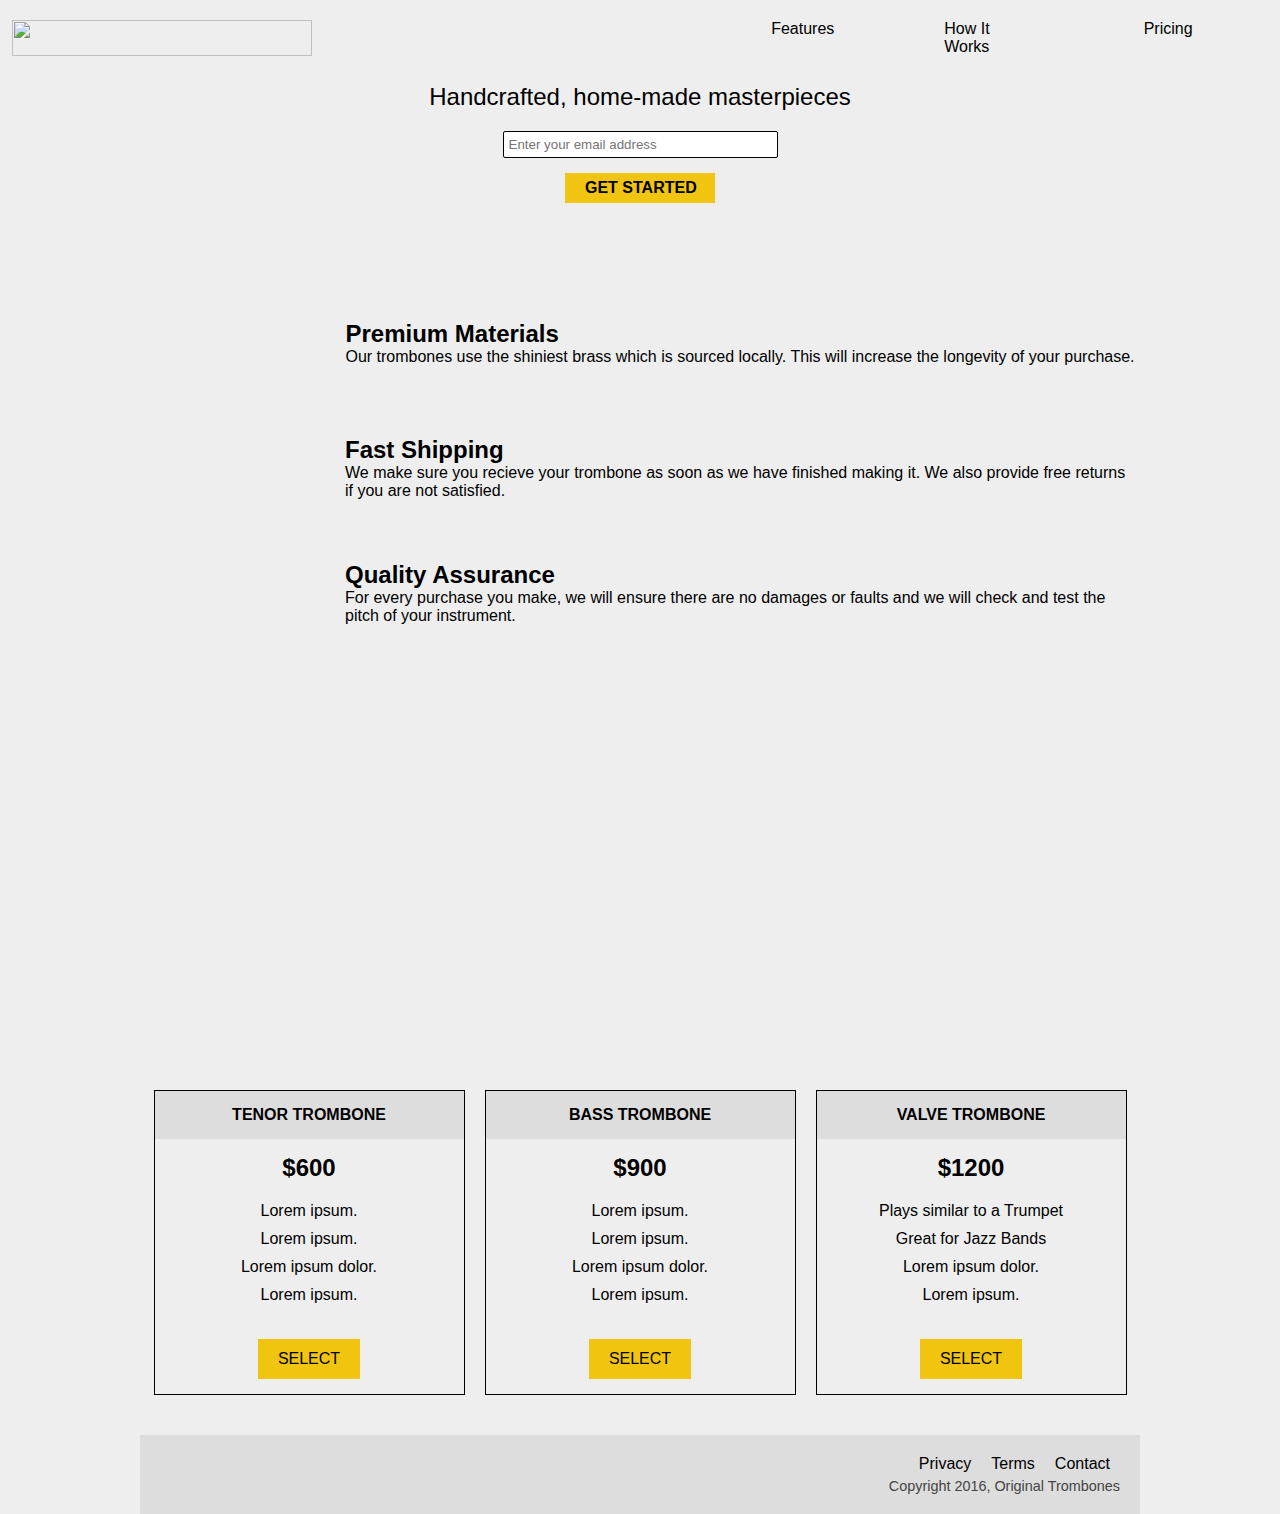
==== Product-Landing-Webpage/index.html @ f232ead6 "Update some exercise solution" ====
<!DOCTYPE html>
<html lang="en">
<head>
    <meta charset="UTF-8">
    <meta http-equiv="X-UA-Compatible" content="IE=edge">
    <meta name="viewport" content="width=device-width, initial-scale=1.0">
    <title>Product Landing Page</title>
    <link rel="stylesheet" href="/Product-Landing-Webpage/assets/css/styles.css">
    <link
    rel="stylesheet"
    href="https://use.fontawesome.com/releases/v5.8.1/css/all.css"
    integrity="sha384-50oBUHEmvpQ+1lW4y57PTFmhCaXp0ML5d60M1M7uH2+nqUivzIebhndOJK28anvf"
    crossorigin="anonymous"
    />
</head>
<body>
    <header id="header">
        <nav id="nav-bar">
            <div class="logo">
                <img src="https://cdn.freecodecamp.org/testable-projects-fcc/images/product-landing-page-logo.png" alt="" id="header-img">
            </div>
            <a href="#features" class="nav-link">Features</a>
            <a href="#how-it-works" class="nav-link">How It Works</a>
            <a href="#pricing" class="nav-link">Pricing</a>
        </nav>
    </header>
    <main>
        <section id="start__area">
            <h2 class="start__area--title">Handcrafted, home-made masterpieces</h2>
            <form action="https://www.freecodecamp.com/email-submit" id="form">
                <input type="email" id="email" name="email" placeholder="Enter your email address" class="start__area--input">
                <input type="submit" id="submit" value="Get started" class="start__area--submit">
            </form>
        </section>
        <div class="container">
            <section class="container__intro" id="features">
                <div class="container__intro--content">
                    <div class="container__intro--icon">
                        <i class="fa fa-3x fa-fire"></i>
                    </div>
                    <div class="container__intro--text">
                        <div class="intro__text--title">
                            <h2>Premium Materials</h2>
                        </div>
                        <div class="intro__text--paragraph">
                            <p>Our trombones use the shiniest brass which is sourced locally. This will increase the longevity of your purchase.             </p>
                        </div>
                    </div>
                </div>
                <div class="container__intro--content">
                    <div class="container__intro--icon">
                        <i class="fa fa-3x fa-fire"></i>
                    </div>
                    <div class="container__intro--text">
                        <div class="intro__text--title">
                            <h2>Fast Shipping</h2>
                        </div>
                        <div class="intro__text--paragraph">
                            <p>We make sure you recieve your trombone as soon as we have finished making it. We also provide free returns if you are not satisfied.</p>
                        </div>
                    </div>
                </div>
                <div class="container__intro--content">
                    <div class="container__intro--icon">
                        <i class="fa fa-3x fa-fire"></i>
                    </div>
                    <div class="container__intro--text">
                        <div class="intro__text--title">
                            <h2>Quality Assurance</h2>
                        </div>
                        <div class="intro__text--paragraph">
                            <p>For every purchase you make, we will ensure there are no damages or faults and we will check and test the pitch of your instrument.</p>
                        </div>
                    </div>
                </div>
            </section>
            <section class="container__video" id="how-it-works">
                <iframe id="video" width="560" height="315" src="https://www.youtube.com/embed/y8Yv4pnO7qc" title="Roman Carnival Overture Op. 9 for Five Trombones" frameborder="0" allow="accelerometer; autoplay; clipboard-write; encrypted-media; gyroscope; picture-in-picture; web-share" allowfullscreen></iframe>
            </section>
            <section class="container__price" id="pricing">
                <div class="container__price--content">
                    <div class="price__content--title">Tenor trombone</div>
                    <div class="price__content--price">$600</div>
                    <ul class="price__content--subtitle">
                        <li class="price__content--list">Lorem ipsum.</li>
                        <li class="price__content--list">Lorem ipsum.</li>
                        <li class="price__content--list">Lorem ipsum dolor.</li>
                        <li class="price__content--list">Lorem ipsum.</li>
                    </ul>
                    <button class="price__content--button">Select</button>
                </div>
                <div class="container__price--content">
                    <div class="price__content--title">BASS TROMBONE</div>
                    <div class="price__content--price">$900</div>
                    <ul class="price__content--subtitle">
                        <li class="price__content--list">Lorem ipsum.</li>
                        <li class="price__content--list">Lorem ipsum.</li>
                        <li class="price__content--list">Lorem ipsum dolor.</li>
                        <li class="price__content--list">Lorem ipsum.</li>
                    </ul>
                    <button class="price__content--button">Select</button>
                </div>
                <div class="container__price--content">
                    <div class="price__content--title">VALVE TROMBONE</div>
                    <div class="price__content--price">$1200</div>
                    <ul class="price__content--subtitle">
                        <li class="price__content--list">Plays similar to a Trumpet</li>
                        <li class="price__content--list">Great for Jazz Bands</li>
                        <li class="price__content--list">Lorem ipsum dolor.</li>
                        <li class="price__content--list">Lorem ipsum.</li>
                    </ul>
                    <button class="price__content--button">Select</button>
                </div>
            </section>
        </div>
    </main>
    <footer id="#footer">
        <ul class="footer__list">
            <li><a href="">Privacy</a></li>
            <li><a href="">Terms</a></li>
            <li><a href="">Contact</a></li>
        </ul>
        <span class="footer__span">Copyright 2016, Original Trombones</span>
    </footer>
</body>
</html>
---- Product-Landing-Webpage/assets/css/styles.css ----
*, ::before, ::after{
    margin: 0;
    padding: 0;
    color: black;
    text-decoration: none;
    box-sizing: border-box;
    background-color: #eee;
    font-family: "Lato", sans-serif;
}

.fa, .far, .fas {
    font-family: "Font Awesome 5 Free";
}
@media (min-width: 600px) {
    header{
        top: 0;
        right: 20px;
        width: 100%;
        padding: 0 20px;
        min-height: 75px;
        display: flex;
        position: fixed;
        align-items: center;
        justify-content: center;
    }   
}
header .logo{
    width: 60vw;
}

header .logo img{
    width: 100%;
    height: 100%;
    max-width: 300px;
    margin-left: 20px;
    display: flex;
    text-align: center;
    align-items: center;
    justify-content: center;
}

header #nav-bar{
    display: flex;
    font-weight: 400;
    position: fixed;
}

header #nav-bar .nav-link{
    padding: 0 55px;
}

main #start__area{
    display: flex;
    height: 200px;
    margin-top: 50px;
    text-align: center;
    align-items: center;
    flex-direction: column;
    justify-content: center;
}

main #start__area .start__area--title{
    font-weight: 540;
    margin-bottom: 20px;
    word-wrap: break-word;
}

main #start__area #form .start__area--input{
    width: 275px;
    padding: 5px;
    display: block;
    border-radius: 2px;
    background-color: #fff;
    border: 1px solid black;
}

main #start__area #form .start__area--submit{
    border: none;
    width: 150px;
    height: 30px;
    margin: 15px 0;
    font-size: 1rem;
    padding: 0 20px;
    font-weight: 900;
    display: inline-block;
    text-transform: uppercase;
    background-color: #f1c40f;
}

main #start__area #form .start__area--submit:hover{
    background-color: orange;
    transition: background-color 1s;
}

main .container{
    width: 1000px;
    margin-left: auto;
    margin-right: auto;
}

main .container .container__intro{
    width: 100%;
    margin-top: 30px;
}

main .container .container__intro .container__intro--content{
    height: 125px;
    display: flex;
    align-items: center;
    flex-direction: row;
    justify-content: center;
}

main .container .container__intro .container__intro--content .container__intro--icon{
    width: 200px;
    height: 100%;
    display: flex;
    align-items: center;
    justify-content: center;
}

main .container .container__intro .container__intro--content .container__intro--text{
    display: flex;
    max-width: 790px;
    text-align: left;
    align-items: start;
    justify-content: start;
    flex-direction: column;
}

main .container .container__intro .container__intro--content .container__intro--text .intro__text--title{
    font-size: 16px;
}

main .container .container__intro .container__intro--content .container__intro--text .intro__text--title h2{
    font-weight: 600;
}

main .container .container__video{
    display: flex;
    margin-top: 50px;
    align-items: center;
    justify-content: center;
}

main .container__price{
    display: flex;
    margin-top: 60px;
    flex-direction: row;
    justify-content: center;
}

main .container__price .container__price--content{
    margin: 10px;
    width: 311px;
    display: flex;
    align-items: center;
    flex-direction: column;
    justify-content: center;
    border: 1px solid black;
}

main .container__price .container__price--content .price__content--title{
    width: 100%;
    padding: 15px 0;
    font-weight: 700;
    text-align: center;
    background-color: #ddd;
    text-transform: uppercase;
}

main .container__price .container__price--content .price__content--price{
    font-size: 24px;
    margin-top: 15px;
    font-weight: 700;
    text-align: center;
}

main .container__price .container__price--content .price__content--subtitle{
    margin: 15px 0;
    text-align: center;
    list-style-type: none;
}

main .container__price .container__price--content .price__content--subtitle > li{
    padding: 5px 0; 
}

main .container__price .container__price--content .price__content--button{
    border: 0;
    height: 40px;
    margin: 15px 0;
    padding: 0 20px;
    font-size: 16px;
    font-weight: 400;
    text-transform: uppercase;
    background-color: #f1c40f;
}

footer{
    width: 1000px;
    padding: 20px;
    margin-top: 30px;
    margin-left: auto;
    margin-right: auto;
    background-color: #ddd;
}

footer .footer__list{
    display: flex;
    align-items: center;
    justify-content: end;
    list-style-type: none;
    background-color: #ddd;

}
footer .footer__list > li{
    padding: 0 10px;
    background-color: #ddd;
}

footer .footer__list > li>a{
    background-color: #ddd;
}

footer .footer__span{
    display: flex;
    color: #444;
    margin-top: 5px;
    font-size: 14.4px;
    align-items: center;
    justify-content: end;
    background-color: #ddd;
}
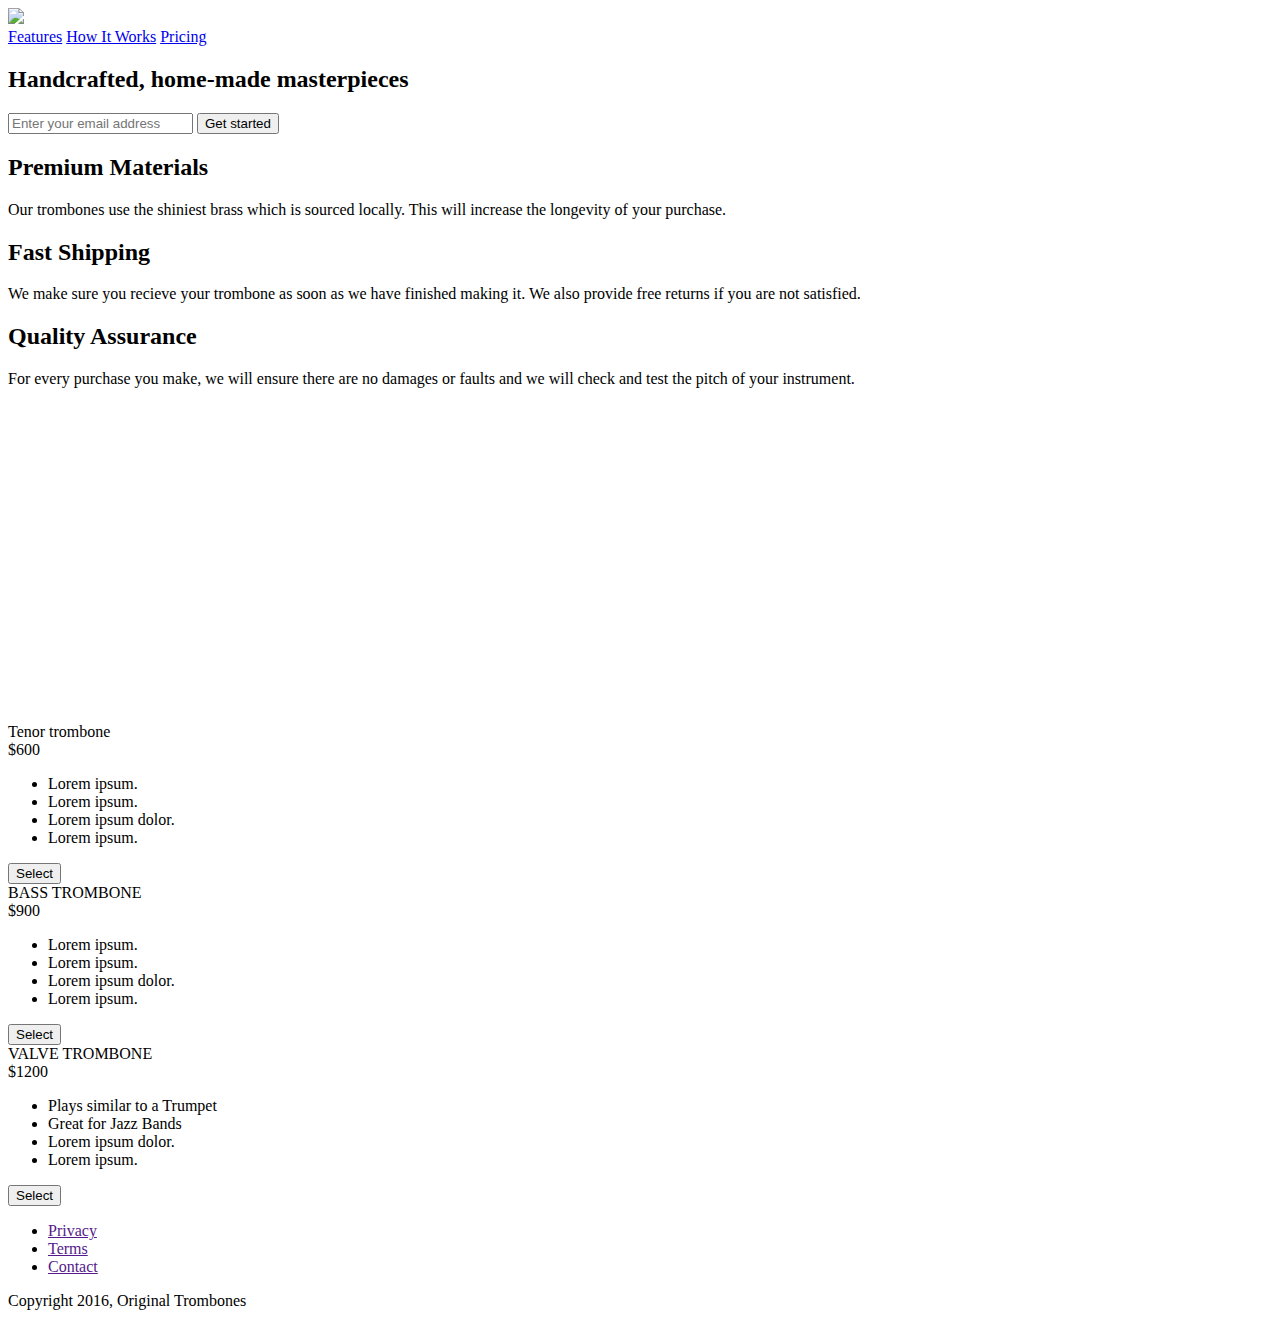
==== commit a3e07c6d: "Fix some bug" ====
--- a/Product-Landing-Webpage/index.html
+++ b/Product-Landing-Webpage/index.html
@@ -1,115 +1,119 @@
 <!DOCTYPE html>
 <html lang="en">
+
 <head>
     <meta charset="UTF-8">
     <meta http-equiv="X-UA-Compatible" content="IE=edge">
     <meta name="viewport" content="width=device-width, initial-scale=1.0">
     <title>Product Landing Page</title>
-    <link rel="stylesheet" href="/Product-Landing-Webpage/assets/css/styles.css">
-    <link
-    rel="stylesheet"
-    href="https://use.fontawesome.com/releases/v5.8.1/css/all.css"
-    integrity="sha384-50oBUHEmvpQ+1lW4y57PTFmhCaXp0ML5d60M1M7uH2+nqUivzIebhndOJK28anvf"
-    crossorigin="anonymous"
-    />
+    <link rel="stylesheet" href="/assets/css/styles.css">
+    <script src="https://kit.fontawesome.com/d8ded057c6.js" crossorigin="anonymous"></script>
 </head>
+
 <body>
     <header id="header">
-        <nav id="nav-bar">
-            <div class="logo">
-                <img src="https://cdn.freecodecamp.org/testable-projects-fcc/images/product-landing-page-logo.png" alt="" id="header-img">
+        <nav id="header__navbar">
+            <div class="header__navbar-logo">
+                <img src="https://cdn.freecodecamp.org/testable-projects-fcc/images/product-landing-page-logo.png">
             </div>
-            <a href="#features" class="nav-link">Features</a>
-            <a href="#how-it-works" class="nav-link">How It Works</a>
-            <a href="#pricing" class="nav-link">Pricing</a>
+            <a href="#features" class="header__navbar-link">Features</a>
+            <a href="#how-it-works" class="header__navbar-link">How It Works</a>
+            <a href="#pricing" class="header__navbar-link">Pricing</a>
         </nav>
     </header>
     <main>
         <section id="start__area">
-            <h2 class="start__area--title">Handcrafted, home-made masterpieces</h2>
+            <h2 class="start__area-title">Handcrafted, home-made masterpieces</h2>
             <form action="https://www.freecodecamp.com/email-submit" id="form">
-                <input type="email" id="email" name="email" placeholder="Enter your email address" class="start__area--input">
-                <input type="submit" id="submit" value="Get started" class="start__area--submit">
+                <input type="email" id="email" name="email" placeholder="Enter your email address"
+                    class="start__area-input">
+                <input type="submit" id="submit" value="Get started" class="start__area-submit">
             </form>
         </section>
         <div class="container">
             <section class="container__intro" id="features">
-                <div class="container__intro--content">
-                    <div class="container__intro--icon">
-                        <i class="fa fa-3x fa-fire"></i>
+                <div class="container__intro-content">
+                    <div class="container__intro-icon">
+                        <i class="fa-solid fa-3x fa-fire-flame-curved"></i>
                     </div>
-                    <div class="container__intro--text">
-                        <div class="intro__text--title">
+                    <div class="container__intro-text">
+                        <div class="container__intro-title">
                             <h2>Premium Materials</h2>
                         </div>
-                        <div class="intro__text--paragraph">
-                            <p>Our trombones use the shiniest brass which is sourced locally. This will increase the longevity of your purchase.             </p>
+                        <div class="container__intro-paragraph">
+                            <p>Our trombones use the shiniest brass which is sourced locally. This will increase the
+                                longevity of your purchase. </p>
                         </div>
                     </div>
                 </div>
-                <div class="container__intro--content">
-                    <div class="container__intro--icon">
-                        <i class="fa fa-3x fa-fire"></i>
+                <div class="container__intro-content">
+                    <div class="container__intro-icon">
+                        <i class="fa-solid fa-3x fa-truck"></i>
                     </div>
-                    <div class="container__intro--text">
-                        <div class="intro__text--title">
+                    <div class="container__intro-text">
+                        <div class="container__intro-title">
                             <h2>Fast Shipping</h2>
                         </div>
-                        <div class="intro__text--paragraph">
-                            <p>We make sure you recieve your trombone as soon as we have finished making it. We also provide free returns if you are not satisfied.</p>
+                        <div class="container__intro-paragraph">
+                            <p>We make sure you recieve your trombone as soon as we have finished making it. We also
+                                provide free returns if you are not satisfied.</p>
                         </div>
                     </div>
                 </div>
-                <div class="container__intro--content">
-                    <div class="container__intro--icon">
-                        <i class="fa fa-3x fa-fire"></i>
+                <div class="container__intro-content">
+                    <div class="container__intro-icon">
+                        <i class="fa-solid fa-3x fa-battery-full"></i>
                     </div>
-                    <div class="container__intro--text">
-                        <div class="intro__text--title">
+                    <div class="container__intro-text">
+                        <div class="container__intro-title">
                             <h2>Quality Assurance</h2>
                         </div>
-                        <div class="intro__text--paragraph">
-                            <p>For every purchase you make, we will ensure there are no damages or faults and we will check and test the pitch of your instrument.</p>
+                        <div class="container__intro-paragraph">
+                            <p>For every purchase you make, we will ensure there are no damages or faults and we will
+                                check and test the pitch of your instrument.</p>
                         </div>
                     </div>
                 </div>
             </section>
             <section class="container__video" id="how-it-works">
-                <iframe id="video" width="560" height="315" src="https://www.youtube.com/embed/y8Yv4pnO7qc" title="Roman Carnival Overture Op. 9 for Five Trombones" frameborder="0" allow="accelerometer; autoplay; clipboard-write; encrypted-media; gyroscope; picture-in-picture; web-share" allowfullscreen></iframe>
+                <iframe id="video" width="560" height="315" src="https://www.youtube.com/embed/y8Yv4pnO7qc"
+                    title="Roman Carnival Overture Op. 9 for Five Trombones" frameborder="0"
+                    allow="accelerometer; autoplay; clipboard-write; encrypted-media; gyroscope; picture-in-picture; web-share"
+                    allowfullscreen></iframe>
             </section>
             <section class="container__price" id="pricing">
-                <div class="container__price--content">
-                    <div class="price__content--title">Tenor trombone</div>
-                    <div class="price__content--price">$600</div>
-                    <ul class="price__content--subtitle">
-                        <li class="price__content--list">Lorem ipsum.</li>
-                        <li class="price__content--list">Lorem ipsum.</li>
-                        <li class="price__content--list">Lorem ipsum dolor.</li>
-                        <li class="price__content--list">Lorem ipsum.</li>
+                <div class="container__price-content">
+                    <div class="container__price-title">Tenor trombone</div>
+                    <div class="container__price-price">$600</div>
+                    <ul class="container__price-subtitle">
+                        <li class="container__price-list">Lorem ipsum.</li>
+                        <li class="container__price-list">Lorem ipsum.</li>
+                        <li class="container__price-list">Lorem ipsum dolor.</li>
+                        <li class="container__price-list">Lorem ipsum.</li>
                     </ul>
-                    <button class="price__content--button">Select</button>
+                    <button class="container__price-button">Select</button>
                 </div>
-                <div class="container__price--content">
-                    <div class="price__content--title">BASS TROMBONE</div>
-                    <div class="price__content--price">$900</div>
-                    <ul class="price__content--subtitle">
-                        <li class="price__content--list">Lorem ipsum.</li>
-                        <li class="price__content--list">Lorem ipsum.</li>
-                        <li class="price__content--list">Lorem ipsum dolor.</li>
-                        <li class="price__content--list">Lorem ipsum.</li>
+                <div class="container__price-content">
+                    <div class="container__price-title">BASS TROMBONE</div>
+                    <div class="container__price-price">$900</div>
+                    <ul class="container__price-subtitle">
+                        <li class="container__price-list">Lorem ipsum.</li>
+                        <li class="container__price-list">Lorem ipsum.</li>
+                        <li class="container__price-list">Lorem ipsum dolor.</li>
+                        <li class="container__price-list">Lorem ipsum.</li>
                     </ul>
-                    <button class="price__content--button">Select</button>
+                    <button class="container__price-button">Select</button>
                 </div>
-                <div class="container__price--content">
-                    <div class="price__content--title">VALVE TROMBONE</div>
-                    <div class="price__content--price">$1200</div>
-                    <ul class="price__content--subtitle">
-                        <li class="price__content--list">Plays similar to a Trumpet</li>
-                        <li class="price__content--list">Great for Jazz Bands</li>
-                        <li class="price__content--list">Lorem ipsum dolor.</li>
-                        <li class="price__content--list">Lorem ipsum.</li>
+                <div class="container__price-content">
+                    <div class="container__price-title">VALVE TROMBONE</div>
+                    <div class="container__price-price">$1200</div>
+                    <ul class="container__price-subtitle">
+                        <li class="container__price-list">Plays similar to a Trumpet</li>
+                        <li class="container__price-list">Great for Jazz Bands</li>
+                        <li class="container__price-list">Lorem ipsum dolor.</li>
+                        <li class="container__price-list">Lorem ipsum.</li>
                     </ul>
-                    <button class="price__content--button">Select</button>
+                    <button class="container__price-button">Select</button>
                 </div>
             </section>
         </div>
@@ -123,4 +127,5 @@
         <span class="footer__span">Copyright 2016, Original Trombones</span>
     </footer>
 </body>
+
 </html>